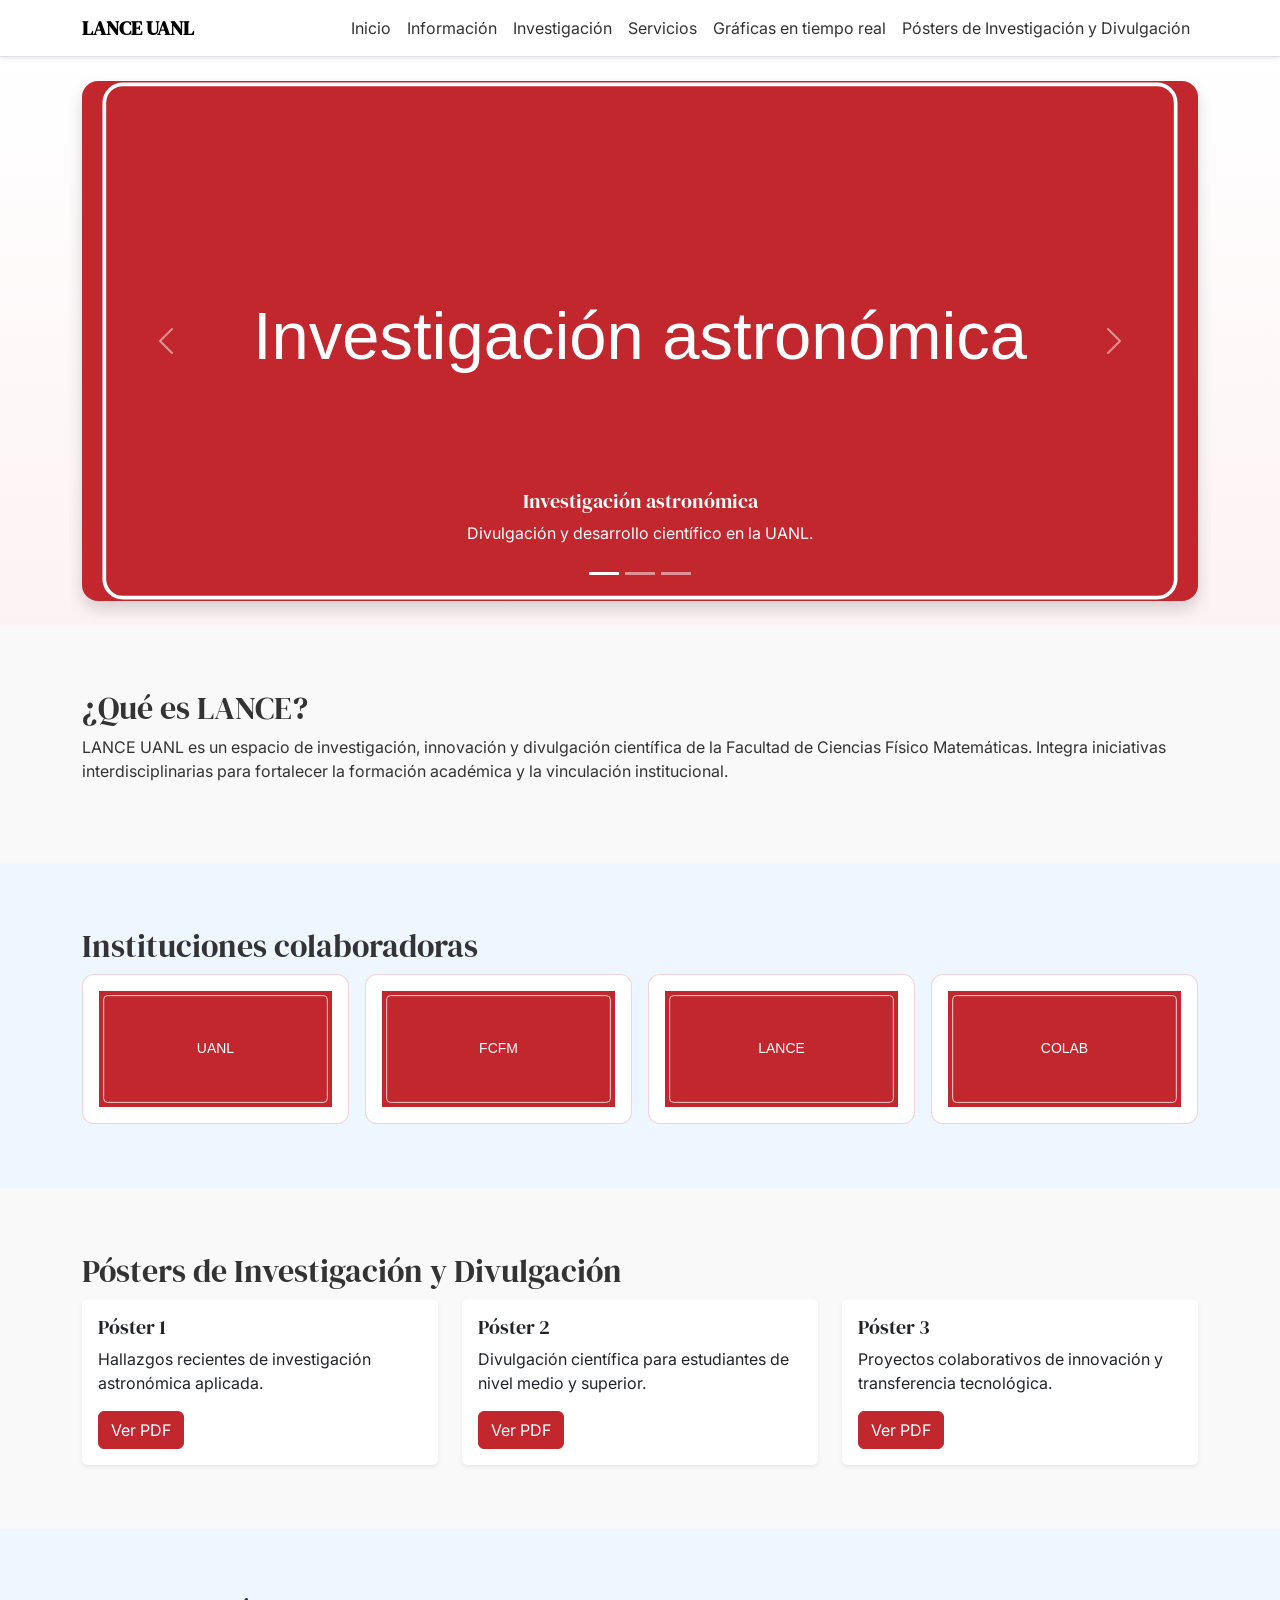
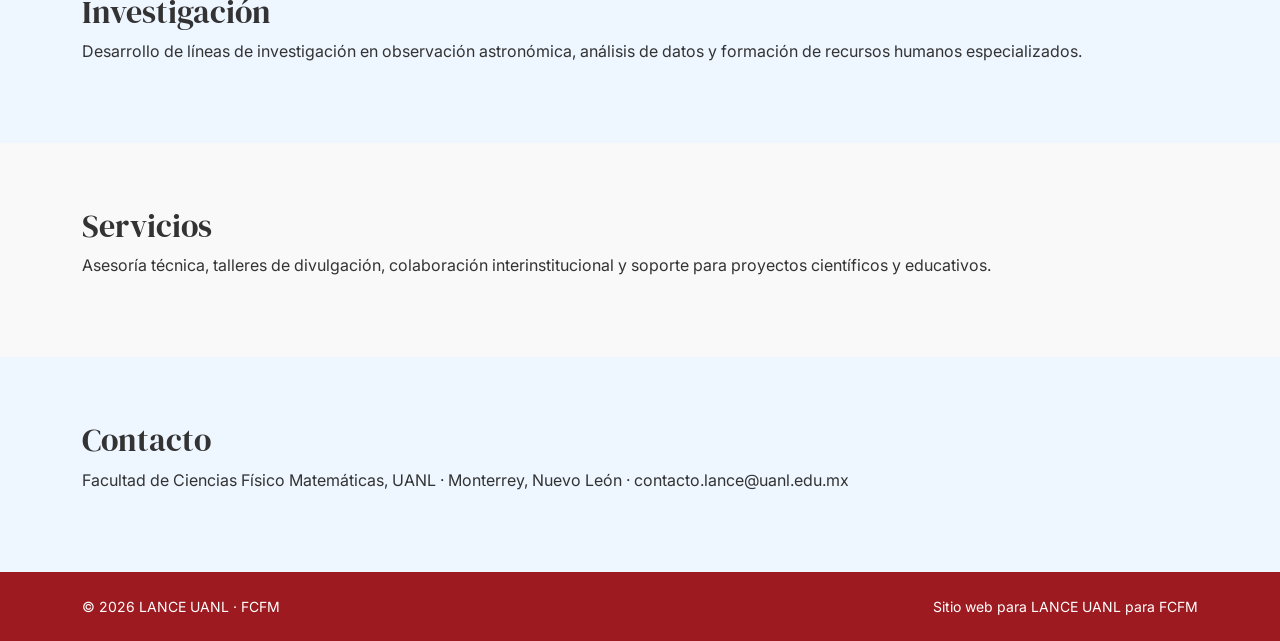
==== index.html @ a7a72171 "Create full institutional LANCE-Final website structure" ====
<!doctype html>
<html lang="es">
  <head>
    <meta charset="UTF-8" />
    <meta name="viewport" content="width=device-width, initial-scale=1.0" />
    <title>LANCE UANL | Inicio</title>
    <meta name="description" content="Sitio web para LANCE UANL para FCFM" />
    <link rel="preconnect" href="https://fonts.googleapis.com" />
    <link rel="preconnect" href="https://fonts.gstatic.com" crossorigin />
    <link href="https://fonts.googleapis.com/css2?family=DM+Serif+Display:ital@0;1&family=Inter:wght@300;400;500;600;700&display=swap" rel="stylesheet" />
    <link href="https://cdn.jsdelivr.net/npm/bootstrap@5.3.3/dist/css/bootstrap.min.css" rel="stylesheet" integrity="sha384-QWTKZyjpPEjISv5WaRU9OFeRpok6YctnYmDr5pNlyT2bRjXh0JMhjY6hW+ALEwIH" crossorigin="anonymous" />
    <link rel="stylesheet" href="css/styles.css" />
  </head>
  <body>
    <nav class="navbar navbar-expand-lg navbar-light bg-white sticky-top shadow-sm border-bottom">
      <div class="container">
        <a class="navbar-brand fw-bold" href="#inicio">LANCE UANL</a>
        <button class="navbar-toggler" type="button" data-bs-toggle="collapse" data-bs-target="#mainNavbar" aria-controls="mainNavbar" aria-expanded="false" aria-label="Toggle navigation">
          <span class="navbar-toggler-icon"></span>
        </button>
        <div class="collapse navbar-collapse" id="mainNavbar">
          <ul class="navbar-nav ms-auto mb-2 mb-lg-0">
            <li class="nav-item"><a class="nav-link" href="#inicio">Inicio</a></li>
            <li class="nav-item"><a class="nav-link" href="#informacion">Información</a></li>
            <li class="nav-item"><a class="nav-link" href="#investigacion">Investigación</a></li>
            <li class="nav-item"><a class="nav-link" href="#servicios">Servicios</a></li>
            <li class="nav-item"><a class="nav-link" href="graficas/graficas.html">Gráficas en tiempo real</a></li>
            <li class="nav-item"><a class="nav-link" href="#posters">Pósters de Investigación y Divulgación</a></li>
          </ul>
        </div>
      </div>
    </nav>

    <header id="inicio" class="hero-section py-4">
      <div class="container">
        <div id="lanceCarousel" class="carousel slide" data-bs-ride="carousel" data-bs-interval="5000">
          <div class="carousel-indicators">
            <button type="button" data-bs-target="#lanceCarousel" data-bs-slide-to="0" class="active" aria-current="true" aria-label="Slide 1"></button>
            <button type="button" data-bs-target="#lanceCarousel" data-bs-slide-to="1" aria-label="Slide 2"></button>
            <button type="button" data-bs-target="#lanceCarousel" data-bs-slide-to="2" aria-label="Slide 3"></button>
          </div>
          <div class="carousel-inner rounded-4 shadow">
            <div class="carousel-item active">
              <img src="images/carousel-1.svg" class="d-block w-100" alt="Observación astronómica" />
              <div class="carousel-caption d-none d-md-block">
                <h5>Investigación astronómica</h5>
                <p>Divulgación y desarrollo científico en la UANL.</p>
              </div>
            </div>
            <div class="carousel-item">
              <img src="images/carousel-2.svg" class="d-block w-100" alt="Servicios de LANCE" />
              <div class="carousel-caption d-none d-md-block">
                <h5>Servicios especializados</h5>
                <p>Infraestructura y análisis para la comunidad académica.</p>
              </div>
            </div>
            <div class="carousel-item">
              <img src="images/carousel-3.svg" class="d-block w-100" alt="Comunidad científica" />
              <div class="carousel-caption d-none d-md-block">
                <h5>Colaboración institucional</h5>
                <p>Redes de colaboración para innovación y educación.</p>
              </div>
            </div>
          </div>
          <button class="carousel-control-prev" type="button" data-bs-target="#lanceCarousel" data-bs-slide="prev">
            <span class="carousel-control-prev-icon" aria-hidden="true"></span>
            <span class="visually-hidden">Anterior</span>
          </button>
          <button class="carousel-control-next" type="button" data-bs-target="#lanceCarousel" data-bs-slide="next">
            <span class="carousel-control-next-icon" aria-hidden="true"></span>
            <span class="visually-hidden">Siguiente</span>
          </button>
        </div>
      </div>
    </header>

    <main>
      <section id="informacion" class="section-block">
        <div class="container">
          <h2>¿Qué es LANCE?</h2>
          <p>
            LANCE UANL es un espacio de investigación, innovación y divulgación científica de la Facultad de Ciencias Físico Matemáticas.
            Integra iniciativas interdisciplinarias para fortalecer la formación académica y la vinculación institucional.
          </p>
        </div>
      </section>

      <section class="section-block section-alt" aria-label="Instituciones colaboradoras">
        <div class="container">
          <h2>Instituciones colaboradoras</h2>
          <div class="row g-3">
            <div class="col-6 col-md-3"><img src="images/logo-uanl.svg" class="img-fluid institution-logo" alt="Logo UANL" /></div>
            <div class="col-6 col-md-3"><img src="images/logo-fcfm.svg" class="img-fluid institution-logo" alt="Logo FCFM" /></div>
            <div class="col-6 col-md-3"><img src="images/logo-lance.svg" class="img-fluid institution-logo" alt="Logo LANCE" /></div>
            <div class="col-6 col-md-3"><img src="images/logo-colab.svg" class="img-fluid institution-logo" alt="Logo Colaborador" /></div>
          </div>
        </div>
      </section>

      <section id="posters" class="section-block">
        <div class="container">
          <h2>Pósters de Investigación y Divulgación</h2>
          <div class="row g-4">
            <div class="col-md-4">
              <article class="card h-100 border-0 shadow-sm">
                <div class="card-body">
                  <h3 class="h5">Póster 1</h3>
                  <p>Hallazgos recientes de investigación astronómica aplicada.</p>
                  <a class="btn btn-uanl" href="docs/pdf1.pdf" target="_blank" rel="noopener">Ver PDF</a>
                </div>
              </article>
            </div>
            <div class="col-md-4">
              <article class="card h-100 border-0 shadow-sm">
                <div class="card-body">
                  <h3 class="h5">Póster 2</h3>
                  <p>Divulgación científica para estudiantes de nivel medio y superior.</p>
                  <a class="btn btn-uanl" href="docs/pdf2.pdf" target="_blank" rel="noopener">Ver PDF</a>
                </div>
              </article>
            </div>
            <div class="col-md-4">
              <article class="card h-100 border-0 shadow-sm">
                <div class="card-body">
                  <h3 class="h5">Póster 3</h3>
                  <p>Proyectos colaborativos de innovación y transferencia tecnológica.</p>
                  <a class="btn btn-uanl" href="docs/pdf3.pdf" target="_blank" rel="noopener">Ver PDF</a>
                </div>
              </article>
            </div>
          </div>
        </div>
      </section>

      <section id="investigacion" class="section-block section-alt">
        <div class="container">
          <h2>Investigación</h2>
          <p>Desarrollo de líneas de investigación en observación astronómica, análisis de datos y formación de recursos humanos especializados.</p>
        </div>
      </section>

      <section id="servicios" class="section-block">
        <div class="container">
          <h2>Servicios</h2>
          <p>Asesoría técnica, talleres de divulgación, colaboración interinstitucional y soporte para proyectos científicos y educativos.</p>
        </div>
      </section>

      <section id="contacto" class="section-block section-alt">
        <div class="container">
          <h2>Contacto</h2>
          <p>Facultad de Ciencias Físico Matemáticas, UANL · Monterrey, Nuevo León · contacto.lance@uanl.edu.mx</p>
        </div>
      </section>
    </main>

    <footer class="site-footer py-4">
      <div class="container d-flex flex-column flex-md-row justify-content-between align-items-center gap-2">
        <small>© 2026 LANCE UANL · FCFM</small>
        <small>Sitio web para LANCE UANL para FCFM</small>
      </div>
    </footer>

    <button id="backToTop" class="btn btn-uanl back-to-top" aria-label="Ir arriba">↑</button>

    <script src="https://cdn.jsdelivr.net/npm/bootstrap@5.3.3/dist/js/bootstrap.bundle.min.js" integrity="sha384-YvpcrYf0tY3lHB60NNkmXc5s9fDVZLESaAA55NDzOxhy9GkcIdslK1eN7N6jIeHz" crossorigin="anonymous"></script>
    <script src="js/script.js"></script>
  </body>
</html>
---- css/styles.css ----
:root {
  --uanl-primary: rgb(193, 39, 45);
  --uanl-primary-dark: rgb(156, 26, 32);
  --text-main: #333;
  --bg-light: #f9f9f9;
  --bg-soft: #fdf2f3;
}

* {
  box-sizing: border-box;
}

body {
  font-family: 'Inter', sans-serif;
  color: var(--text-main);
  background-color: var(--bg-light);
}

h1,
h2,
h3,
h4,
h5,
h6,
.navbar-brand {
  font-family: 'DM Serif Display', serif;
}

.navbar {
  transition: box-shadow 0.3s ease;
}

.navbar .nav-link {
  color: var(--text-main);
  transition: color 0.25s ease;
}

.navbar .nav-link:hover,
.navbar .nav-link:focus,
.navbar .nav-link.active {
  color: var(--uanl-primary);
}

.hero-section {
  background: linear-gradient(180deg, #fff 0%, var(--bg-soft) 100%);
}

.carousel-item img {
  max-height: 520px;
  object-fit: cover;
}

.section-block {
  padding: 4rem 0;
}

.section-alt {
  background-color: #eef6ff;
}

.institution-logo {
  background-color: #fff;
  border: 1px solid rgba(193, 39, 45, 0.2);
  border-radius: 0.75rem;
  padding: 1rem;
  transition: transform 0.25s ease, box-shadow 0.25s ease;
}

.institution-logo:hover {
  transform: translateY(-4px);
  box-shadow: 0 8px 20px rgba(193, 39, 45, 0.15);
}

.btn-uanl {
  background-color: var(--uanl-primary);
  border-color: var(--uanl-primary);
  color: #fff;
  transition: background-color 0.25s ease, border-color 0.25s ease, transform 0.25s ease;
}

.btn-uanl:hover,
.btn-uanl:focus {
  background-color: var(--uanl-primary-dark);
  border-color: var(--uanl-primary-dark);
  color: #fff;
  transform: translateY(-1px);
}

.card {
  transition: transform 0.25s ease, box-shadow 0.25s ease;
}

.card:hover {
  transform: translateY(-4px);
  box-shadow: 0 8px 20px rgba(0, 0, 0, 0.1);
}

.graph-placeholder {
  background-color: #fff;
  border: 2px dashed rgba(193, 39, 45, 0.45);
}

.site-footer {
  background-color: var(--uanl-primary-dark);
  color: #fff;
}

.back-to-top {
  position: fixed;
  bottom: 1.25rem;
  right: 1.25rem;
  z-index: 1000;
  display: none;
  border-radius: 50%;
  width: 46px;
  height: 46px;
  padding: 0;
}

.back-to-top.show {
  display: inline-flex;
  align-items: center;
  justify-content: center;
}

@media (max-width: 768px) {
  .section-block {
    padding: 2.75rem 0;
  }

  .carousel-item img {
    max-height: 320px;
  }
}
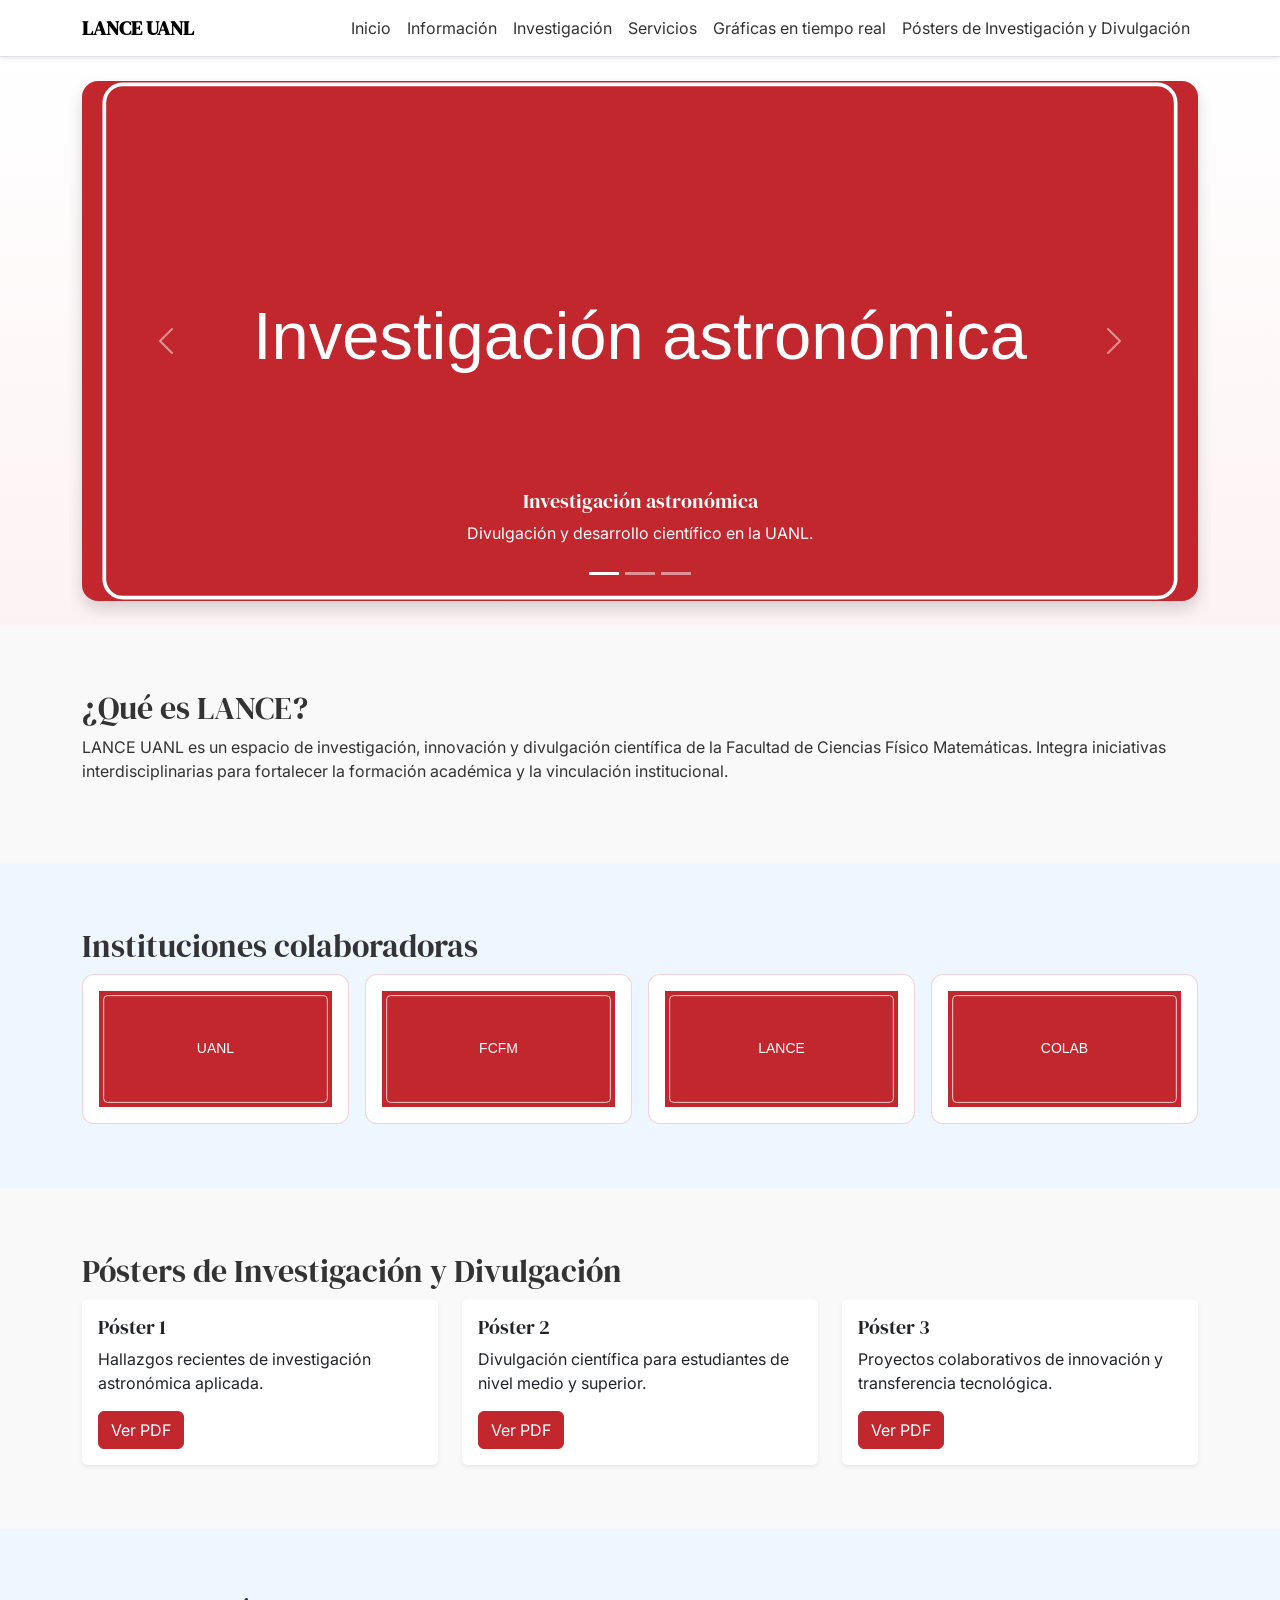
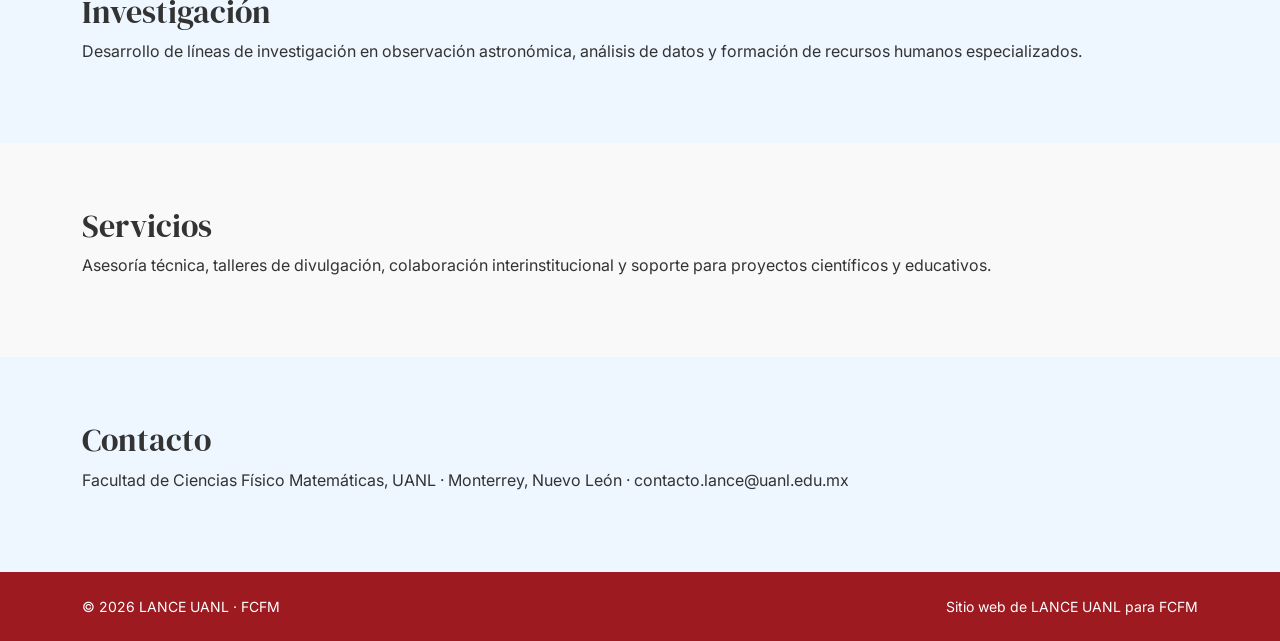
==== commit 8f796895: "Refine institutional wording in metadata and footer" ====
--- a/index.html
+++ b/index.html
@@ -4,7 +4,7 @@
     <meta charset="UTF-8" />
     <meta name="viewport" content="width=device-width, initial-scale=1.0" />
     <title>LANCE UANL | Inicio</title>
-    <meta name="description" content="Sitio web para LANCE UANL para FCFM" />
+    <meta name="description" content="Sitio web institucional de LANCE UANL, Facultad de Ciencias Físico Matemáticas" />
     <link rel="preconnect" href="https://fonts.googleapis.com" />
     <link rel="preconnect" href="https://fonts.gstatic.com" crossorigin />
     <link href="https://fonts.googleapis.com/css2?family=DM+Serif+Display:ital@0;1&family=Inter:wght@300;400;500;600;700&display=swap" rel="stylesheet" />
@@ -157,7 +157,7 @@
     <footer class="site-footer py-4">
       <div class="container d-flex flex-column flex-md-row justify-content-between align-items-center gap-2">
         <small>© 2026 LANCE UANL · FCFM</small>
-        <small>Sitio web para LANCE UANL para FCFM</small>
+        <small>Sitio web de LANCE UANL para FCFM</small>
       </div>
     </footer>
 
